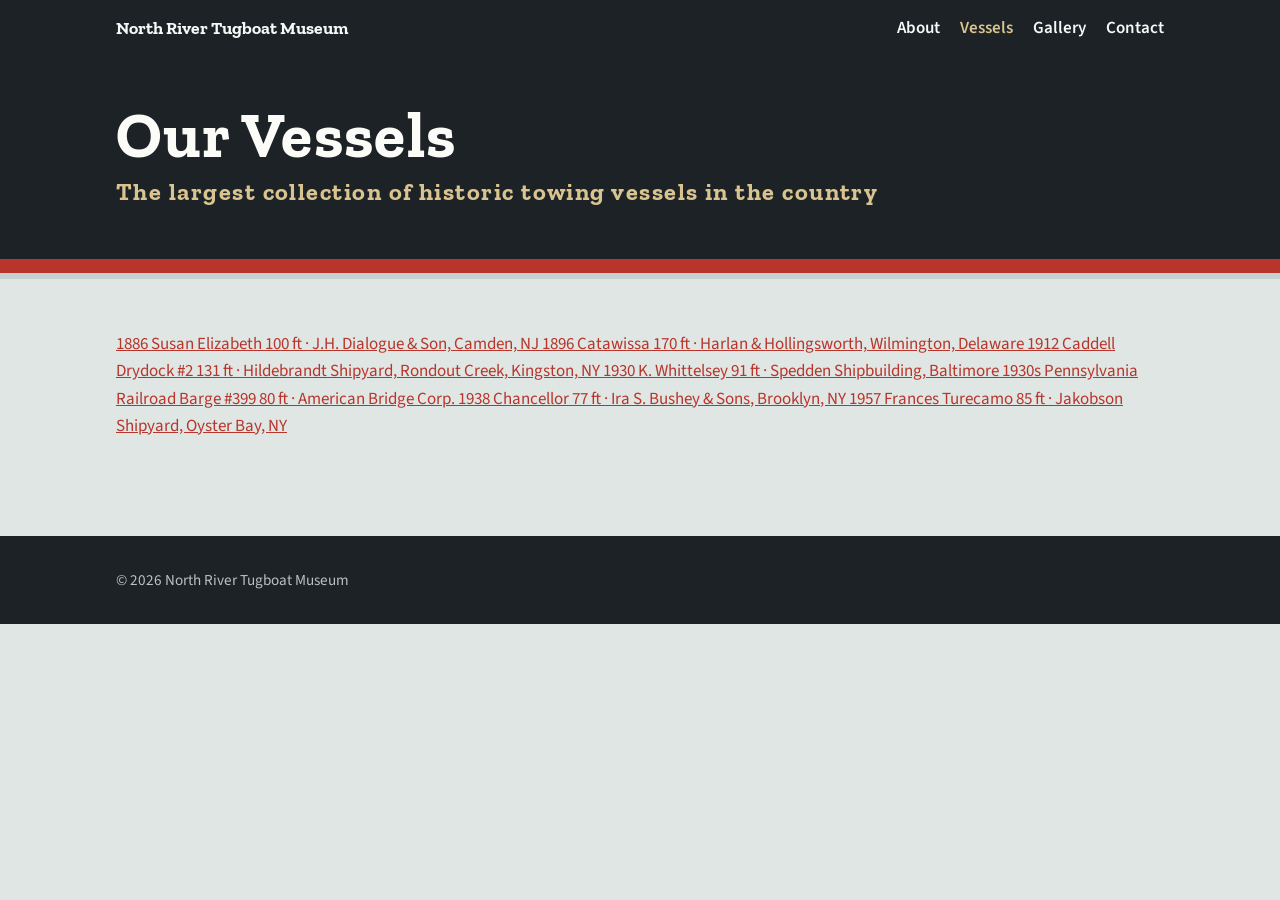
==== vessels/index.html @ d4d352f9 "Stage vessel pages (placeholders)" ====
<!doctype html>
<html lang="en">
<head>
  <meta charset="utf-8">
  <meta name="viewport" content="width=device-width, initial-scale=1">
  <title>Our Vessels | North River Tugboat Museum</title>
  <meta name="description" content="The historic tugboats, barges and drydock in the North River Tugboat Museum collection.">
  <link rel="preconnect" href="https://fonts.googleapis.com">
  <link rel="preconnect" href="https://fonts.gstatic.com" crossorigin>
  <link href="https://fonts.googleapis.com/css2?family=Zilla+Slab:wght@500;700&family=Source+Sans+3:wght@400;600&display=swap" rel="stylesheet">
  <link rel="stylesheet" href="../styles.css">
</head>
<body>

<header class="bar">
  <div class="wrap">
    <a class="home" href="../">North River Tugboat Museum</a>
    <nav aria-label="Main">
      <a href="../#about">About</a>
      <a href="./" aria-current="page">Vessels</a>
      <a href="../gallery.html">Gallery</a>
      <a href="../#contact">Contact</a>
    </nav>
  </div>
</header>

<div class="hull short">
  <div class="wrap">
    <h1>
      <span>Our Vessels</span>
      <span class="port">The largest collection of historic towing vessels in the country</span>
    </h1>
  </div>
</div>

<main>
  <section>
    <div class="wrap">
      <div class="vessel-list">
        <a class="vessel-card" href="susan-elizabeth.html">
          <span class="year">1886</span>
          <span class="name">Susan Elizabeth</span>
          <span class="meta">100 ft &middot; J.H. Dialogue &amp; Son, Camden, NJ</span>
        </a>
        <a class="vessel-card" href="catawissa.html">
          <span class="year">1896</span>
          <span class="name">Catawissa</span>
          <span class="meta">170 ft &middot; Harlan &amp; Hollingsworth, Wilmington, Delaware</span>
        </a>
        <a class="vessel-card" href="caddell-drydock-2.html">
          <span class="year">1912</span>
          <span class="name">Caddell Drydock #2</span>
          <span class="meta">131 ft &middot; Hildebrandt Shipyard, Rondout Creek, Kingston, NY</span>
        </a>
        <a class="vessel-card" href="k-whittelsey.html">
          <span class="year">1930</span>
          <span class="name">K. Whittelsey</span>
          <span class="meta">91 ft &middot; Spedden Shipbuilding, Baltimore</span>
        </a>
        <a class="vessel-card" href="barge-399.html">
          <span class="year">1930s</span>
          <span class="name">Pennsylvania Railroad Barge #399</span>
          <span class="meta">80 ft &middot; American Bridge Corp.</span>
        </a>
        <a class="vessel-card" href="chancellor.html">
          <span class="year">1938</span>
          <span class="name">Chancellor</span>
          <span class="meta">77 ft &middot; Ira S. Bushey &amp; Sons, Brooklyn, NY</span>
        </a>
        <a class="vessel-card" href="frances-turecamo.html">
          <span class="year">1957</span>
          <span class="name">Frances Turecamo</span>
          <span class="meta">85 ft &middot; Jakobson Shipyard, Oyster Bay, NY</span>
        </a>
      </div>
    </div>
  </section>
</main>

<footer>
  <div class="wrap">&copy; <span id="year">2026</span> North River Tugboat Museum</div>
</footer>

<script>document.getElementById("year").textContent = new Date().getFullYear();</script>
</body>
</html>
---- styles.css ----
:root {
  --hull: #1c2226;
  --hull-soft: #2b3338;
  --river: #dfe6e4;
  --river-deep: #c6d2cf;
  --signal: #b8352b;
  --brass: #a8873a;
  --paper: #f7f9f8;
  --ink: #1c2226;
  --muted: #4c5a60;
  --display: "Zilla Slab", Georgia, serif;
  --body: "Source Sans 3", system-ui, sans-serif;
}
* { box-sizing: border-box; }
html { scroll-behavior: smooth; }
@media (prefers-reduced-motion: reduce) { html { scroll-behavior: auto; } }
body {
  margin: 0;
  background: var(--river);
  color: var(--ink);
  font: 1.0625rem/1.6 var(--body);
}
a { color: var(--signal); }
a:focus-visible, button:focus-visible {
  outline: 3px solid var(--brass);
  outline-offset: 3px;
}
.wrap { max-width: 68rem; margin: 0 auto; padding: 0 1.25rem; }

/* Top bar */
.bar { background: var(--hull); color: var(--paper); }
.bar .wrap {
  display: flex; flex-wrap: wrap; gap: .5rem 1.5rem;
  align-items: center; justify-content: space-between;
  padding-top: .9rem; padding-bottom: .9rem;
}
.bar .home {
  font-family: var(--display); font-weight: 700; font-size: 1.1rem;
  color: var(--paper); text-decoration: none;
}
.bar nav { display: flex; gap: 1.25rem; }
.bar nav a { color: var(--paper); text-decoration: none; font-weight: 600; }
.bar nav a:hover { color: #f3c6a0; }
.bar nav a[aria-current="page"] { color: #d9c48f; }

/* Front page title graphic */
.title-art { background: #fff; padding: 1.5rem 1.25rem; }
.title-art img { display: block; width: 100%; max-width: 50rem; height: auto; margin: 0 auto; }

/* Hero painted like a tug's hull, red boot-top stripe at the waterline */
.hull {
  background: var(--hull);
  color: var(--paper);
  padding: 4.5rem 0 3.5rem;
  position: relative;
}
.hull::after {
  content: "";
  position: absolute; left: 0; right: 0; bottom: -14px;
  height: 14px; background: var(--signal);
  box-shadow: 0 6px 0 var(--river-deep);
}
.hull h1 {
  font-family: var(--display);
  font-weight: 700;
  font-size: clamp(2.6rem, 8vw, 5.6rem);
  line-height: .95;
  letter-spacing: .02em;
  margin: 0 0 1.5rem;
  color: #fbfbf7;
}
.hull h1 span { display: block; }
.hull h1 .port {
  font-size: .38em; letter-spacing: .06em; color: #d9c48f; margin-top: .9rem;
}
.hull p { max-width: 36rem; margin: 0; font-size: 1.2rem; color: #d7dedc; }
.hull.short { padding: 3rem 0 2.5rem; }
.hull.short h1 { font-size: clamp(2.4rem, 6vw, 4rem); margin-bottom: 1rem; }

section { padding: 4.5rem 0 1rem; }
h2 {
  font-family: var(--display); font-weight: 700;
  font-size: clamp(1.8rem, 4vw, 2.5rem);
  line-height: 1.1; margin: 0 0 1rem;
}
.lede { max-width: 40rem; color: var(--muted); margin: 0 0 2rem; }

/* About */
.about-grid {
  display: grid; gap: 2rem 3rem;
  grid-template-columns: repeat(auto-fit, minmax(16rem, 1fr));
}
.about-grid h3 {
  font-family: var(--display); font-weight: 500; font-size: 1.3rem; margin: 0 0 .4rem;
  padding-top: .75rem; border-top: 3px solid var(--hull);
}
.about-grid p { margin: 0; color: var(--muted); max-width: 32rem; }

.to-gallery {
  display: inline-block; margin-top: 2.5rem;
  font: 600 1.05rem var(--body);
  color: var(--paper); background: var(--hull);
  padding: .75rem 1.4rem; text-decoration: none;
  border-bottom: 4px solid var(--signal);
}
.to-gallery:hover { background: var(--signal); }

/* Video */
.videos { display: grid; gap: 3.5rem; }
.video {
  margin: 0;
  max-width: 56rem;
}
.video .frame {
  position: relative; aspect-ratio: 16 / 9;
  background: var(--hull);
  border-bottom: 6px solid var(--signal);
}
.video iframe { position: absolute; inset: 0; width: 100%; height: 100%; border: 0; }
.video figcaption {
  font-family: var(--display); font-weight: 500; font-size: 1.3rem;
  margin-top: .9rem;
}

/* Photo gallery */
.gallery {
  display: grid; gap: .75rem;
  grid-template-columns: repeat(auto-fill, minmax(min(100%, 15rem), 1fr));
  grid-auto-flow: dense;
}
.gallery button {
  all: unset; cursor: zoom-in; display: block; position: relative;
  background: var(--hull-soft); aspect-ratio: 4 / 3; overflow: hidden;
}
.gallery button.wide { grid-column: span 2; aspect-ratio: 8 / 3; }
@media (max-width: 34rem) { .gallery button.wide { grid-column: auto; aspect-ratio: 4 / 3; } }
.gallery figure { margin: 0; height: 100%; }
.gallery img { width: 100%; height: 100%; object-fit: cover; display: block; }
.gallery figcaption {
  position: absolute; left: 0; right: 0; bottom: 0;
  padding: 1.6rem .8rem .6rem;
  background: linear-gradient(transparent, rgba(20,24,27,.85));
  color: #fff; font-size: .95rem; line-height: 1.3;
}
.gallery button:focus-visible { outline: 3px solid var(--brass); outline-offset: 2px; }

/* Lightbox */
dialog {
  border: 0; padding: 0; background: transparent; max-width: min(92vw, 70rem);
  color: var(--paper);
}
dialog::backdrop { background: rgba(14,17,19,.92); }
dialog img { max-width: 100%; max-height: 78vh; display: block; margin: 0 auto; }
dialog p { text-align: center; margin: .8rem 0 0; }
.lb-controls { display: flex; justify-content: center; gap: .75rem; margin-top: 1rem; }
.lb-controls button {
  font: 600 1rem var(--body); color: var(--paper); background: var(--hull-soft);
  border: 1px solid #5d6a70; padding: .5rem 1.1rem; cursor: pointer;
}
.lb-controls button:hover { background: var(--signal); border-color: var(--signal); }

/* Contact */
.visit {
  background: var(--paper);
  border-left: 6px solid var(--signal);
  padding: 1.75rem 1.75rem 1.5rem;
  max-width: 44rem;
}
.visit p { margin: 0 0 .75rem; }

footer {
  margin-top: 5rem; background: var(--hull); color: #b9c3c0;
  padding: 2rem 0; font-size: .95rem;
}
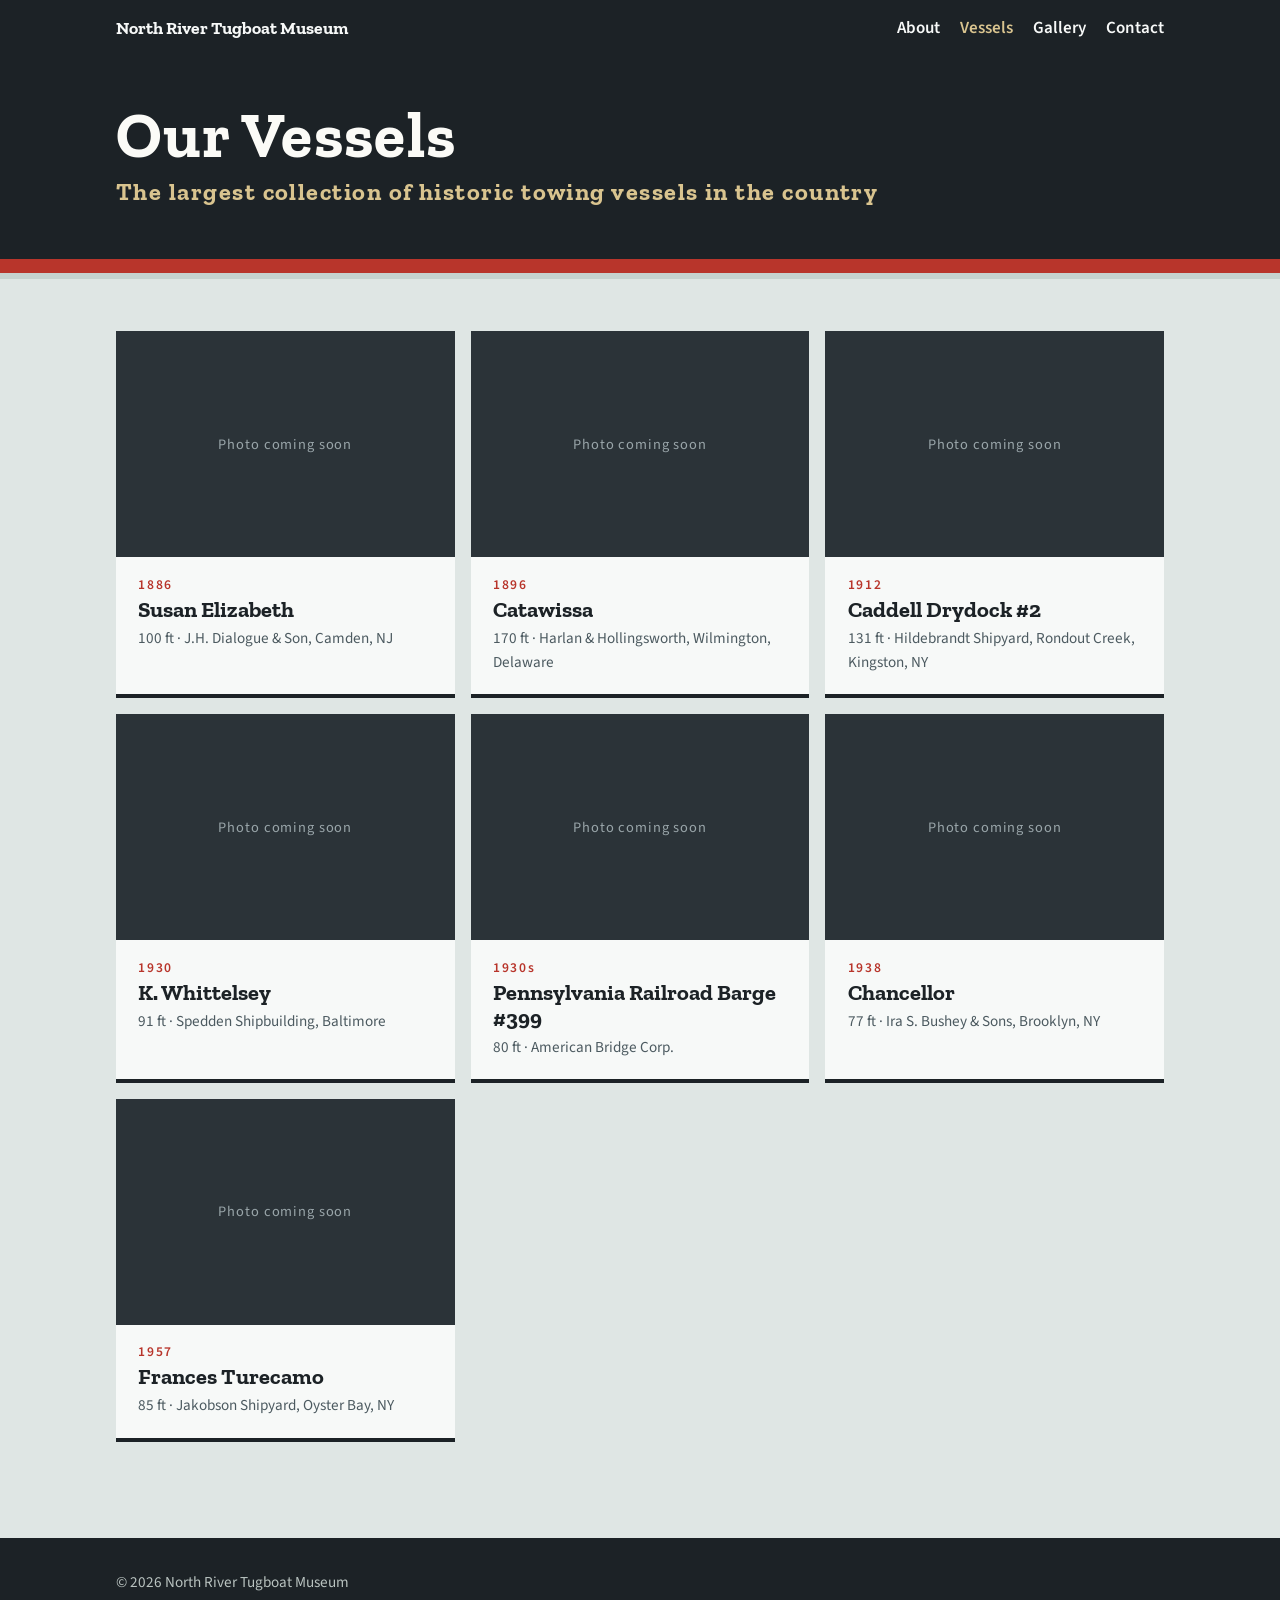
==== commit a5620f07: "Add photo slots to vessel cards" ====
--- a/vessels/index.html
+++ b/vessels/index.html
@@ -38,36 +38,43 @@
     <div class="wrap">
       <div class="vessel-list">
         <a class="vessel-card" href="susan-elizabeth.html">
+          <span class="thumb" data-photo="susan-elizabeth"><!-- PHOTO: <img src="images/susan-elizabeth.jpg" alt=""> --></span>
           <span class="year">1886</span>
           <span class="name">Susan Elizabeth</span>
           <span class="meta">100 ft &middot; J.H. Dialogue &amp; Son, Camden, NJ</span>
         </a>
         <a class="vessel-card" href="catawissa.html">
+          <span class="thumb" data-photo="catawissa"><!-- PHOTO: <img src="images/catawissa.jpg" alt=""> --></span>
           <span class="year">1896</span>
           <span class="name">Catawissa</span>
           <span class="meta">170 ft &middot; Harlan &amp; Hollingsworth, Wilmington, Delaware</span>
         </a>
         <a class="vessel-card" href="caddell-drydock-2.html">
+          <span class="thumb" data-photo="caddell-drydock-2"><!-- PHOTO: <img src="images/caddell-drydock-2.jpg" alt=""> --></span>
           <span class="year">1912</span>
           <span class="name">Caddell Drydock #2</span>
           <span class="meta">131 ft &middot; Hildebrandt Shipyard, Rondout Creek, Kingston, NY</span>
         </a>
         <a class="vessel-card" href="k-whittelsey.html">
+          <span class="thumb" data-photo="k-whittelsey"><!-- PHOTO: <img src="images/k-whittelsey.jpg" alt=""> --></span>
           <span class="year">1930</span>
           <span class="name">K. Whittelsey</span>
           <span class="meta">91 ft &middot; Spedden Shipbuilding, Baltimore</span>
         </a>
         <a class="vessel-card" href="barge-399.html">
+          <span class="thumb" data-photo="barge-399"><!-- PHOTO: <img src="images/barge-399.jpg" alt=""> --></span>
           <span class="year">1930s</span>
           <span class="name">Pennsylvania Railroad Barge #399</span>
           <span class="meta">80 ft &middot; American Bridge Corp.</span>
         </a>
         <a class="vessel-card" href="chancellor.html">
+          <span class="thumb" data-photo="chancellor"><!-- PHOTO: <img src="images/chancellor.jpg" alt=""> --></span>
           <span class="year">1938</span>
           <span class="name">Chancellor</span>
           <span class="meta">77 ft &middot; Ira S. Bushey &amp; Sons, Brooklyn, NY</span>
         </a>
         <a class="vessel-card" href="frances-turecamo.html">
+          <span class="thumb" data-photo="frances-turecamo"><!-- PHOTO: <img src="images/frances-turecamo.jpg" alt=""> --></span>
           <span class="year">1957</span>
           <span class="name">Frances Turecamo</span>
           <span class="meta">85 ft &middot; Jakobson Shipyard, Oyster Bay, NY</span>
--- a/styles.css
+++ b/styles.css
@@ -172,3 +172,46 @@
   margin-top: 5rem; background: var(--hull); color: #b9c3c0;
   padding: 2rem 0; font-size: .95rem;
 }
+
+/* Vessel pages */
+.specs {
+  display: grid; gap: 0; margin: 0; max-width: 44rem;
+  background: var(--paper); border-left: 6px solid var(--signal);
+}
+.specs div {
+  display: grid; grid-template-columns: 8rem 1fr; gap: 1rem;
+  padding: .7rem 1.25rem; border-bottom: 1px solid var(--river-deep);
+}
+.specs div:last-child { border-bottom: 0; }
+.specs dt { font-weight: 600; color: var(--muted); }
+.specs dd { margin: 0; }
+@media (max-width: 30rem) { .specs div { grid-template-columns: 1fr; gap: 0; } }
+.placeholder { color: var(--muted); font-style: italic; margin: 0; }
+.videos:not(:empty) + .placeholder, .gallery:not(:empty) + .placeholder { display: none; }
+.back { padding-top: 3rem; padding-bottom: 0; }
+.back a { font-weight: 600; }
+
+.vessel-list {
+  display: grid; gap: 1rem;
+  grid-template-columns: repeat(auto-fill, minmax(min(100%, 19rem), 1fr));
+}
+.vessel-card {
+  display: flex; flex-direction: column; gap: .2rem;
+  background: var(--paper); color: var(--ink); text-decoration: none;
+  padding: 1.25rem 1.4rem; border-bottom: 4px solid var(--hull);
+}
+.vessel-card:hover { border-bottom-color: var(--signal); }
+.vessel-card .year { font: 600 .85rem var(--body); letter-spacing: .12em; color: var(--signal); }
+.vessel-card .name { font: 700 1.4rem/1.15 var(--display); }
+.vessel-card .meta { color: var(--muted); font-size: .95rem; }
+.vessel-card .thumb {
+  display: block; aspect-ratio: 3 / 2; margin: -1.25rem -1.4rem .9rem;
+  background: var(--hull-soft); overflow: hidden; position: relative;
+}
+.vessel-card .thumb:empty::after, .vessel-card .thumb:not(:has(img))::after {
+  content: "Photo coming soon"; position: absolute; inset: 0;
+  display: grid; place-items: center; color: #9aa6aa; font-size: .9rem; letter-spacing: .06em;
+}
+.vessel-card .thumb img { width: 100%; height: 100%; object-fit: cover; display: block; transition: transform .3s; }
+.vessel-card:hover .thumb img { transform: scale(1.03); }
+@media (prefers-reduced-motion: reduce) { .vessel-card .thumb img { transition: none; } }
